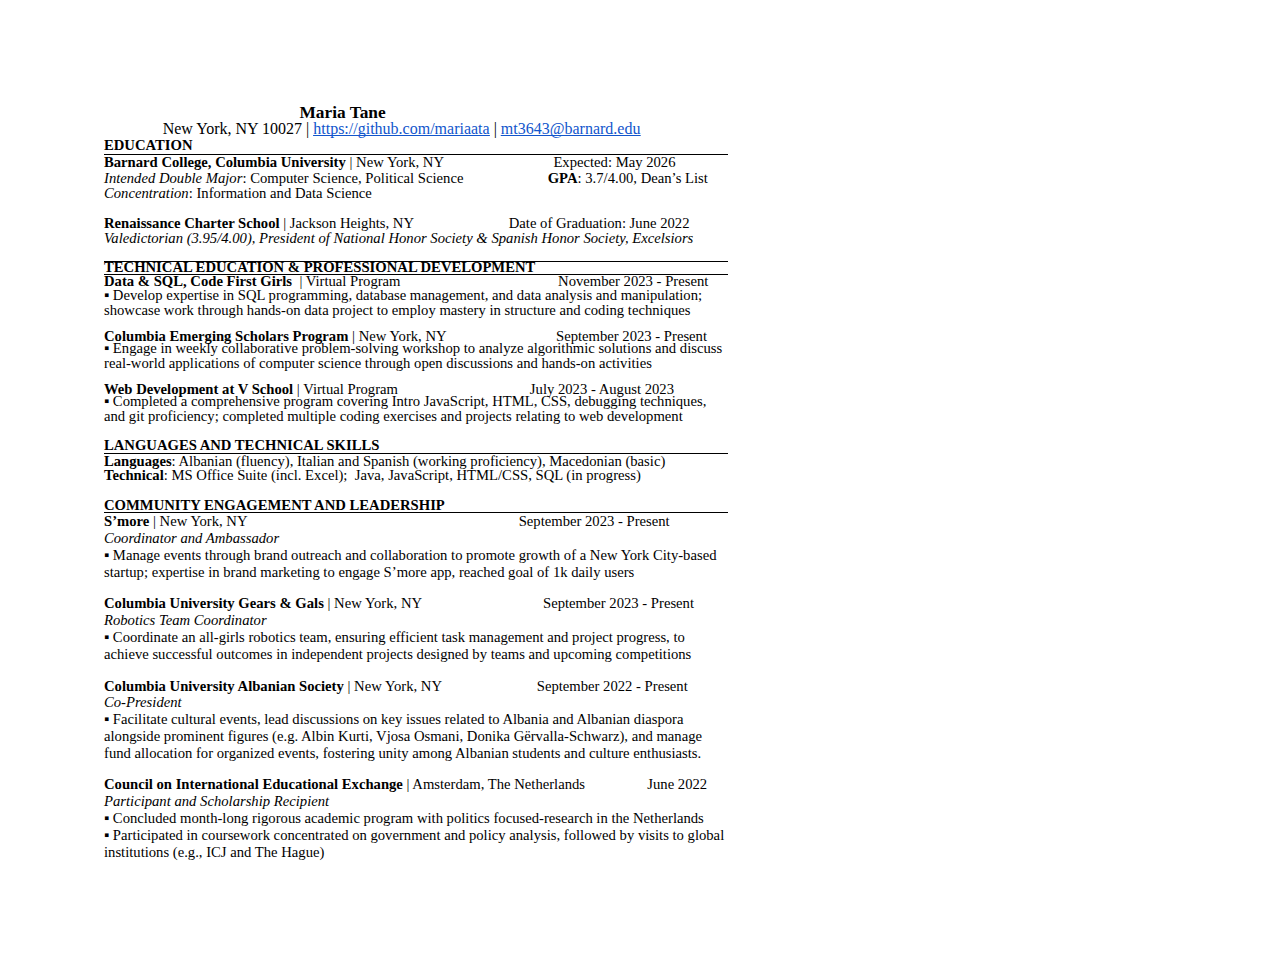
==== assets/Resume.html @ c88a1afb "Finished Portfolio" ====
<html><head><meta content="text/html; charset=UTF-8" http-equiv="content-type"><style type="text/css">ol{margin:0;padding:0}table td,table th{padding:0}.c5{background-color:#ffffff;padding-top:0pt;border-bottom-width:1pt;padding-bottom:0pt;line-height:1.0;border-bottom-style:solid;orphans:2;widows:2;text-align:left}.c7{background-color:#ffffff;padding-top:0pt;padding-bottom:0pt;line-height:0.5;page-break-after:avoid;orphans:2;widows:2;text-align:left;height:11pt}.c8{background-color:#ffffff;padding-top:0pt;padding-bottom:0pt;line-height:1.15;page-break-after:avoid;orphans:2;widows:2;text-align:left}.c14{-webkit-text-decoration-skip:none;color:#000000;text-decoration:underline;vertical-align:baseline;text-decoration-skip-ink:none;font-size:11pt;font-style:normal}.c17{padding-top:0pt;padding-bottom:0pt;line-height:1.05;page-break-after:avoid;orphans:2;widows:2;text-align:left}.c1{color:#000000;font-weight:400;text-decoration:none;vertical-align:baseline;font-size:11pt;font-family:"Times New Roman";font-style:italic}.c0{color:#000000;font-weight:400;text-decoration:none;vertical-align:baseline;font-size:11pt;font-family:"Times New Roman";font-style:normal}.c10{background-color:#ffffff;padding-top:0pt;padding-bottom:0pt;line-height:1.15;orphans:2;widows:2;text-align:left}.c2{color:#000000;font-weight:700;text-decoration:none;vertical-align:baseline;font-size:11pt;font-family:"Times New Roman";font-style:normal}.c9{padding-top:0pt;padding-bottom:0pt;line-height:1.0;orphans:2;widows:2;text-align:left}.c21{padding-top:0pt;padding-bottom:0pt;line-height:0.5;orphans:2;widows:2;text-align:left}.c23{padding-top:0pt;padding-bottom:0pt;line-height:0.85;orphans:2;widows:2;text-align:left}.c25{padding-top:0pt;padding-bottom:0pt;line-height:0.9;orphans:2;widows:2;text-align:left}.c12{padding-top:0pt;padding-bottom:0pt;line-height:0.6;orphans:2;widows:2;text-align:left}.c26{padding-top:0pt;padding-bottom:0pt;line-height:0.8;orphans:2;widows:2;text-align:left}.c20{padding-top:0pt;padding-bottom:0pt;line-height:1.05;orphans:2;widows:2;text-align:left}.c13{color:#000000;text-decoration:none;vertical-align:baseline;font-size:12pt;font-style:normal}.c22{color:#000000;text-decoration:none;vertical-align:baseline;font-size:13pt;font-style:normal}.c19{-webkit-text-decoration-skip:none;color:#1155cc;text-decoration:underline;text-decoration-skip-ink:none}.c4{font-family:"Times New Roman";font-style:italic;font-weight:400}.c11{border-bottom-width:1pt;border-bottom-style:solid}.c6{font-weight:400;font-family:"Times New Roman"}.c3{font-weight:700;font-family:"Times New Roman"}.c24{max-width:468pt;padding:72pt 72pt 72pt 72pt}.c27{color:inherit;text-decoration:inherit}.c16{height:11pt}.c15{background-color:#ffffff}.c18{font-size:12pt}.title{padding-top:0pt;color:#000000;font-size:26pt;padding-bottom:3pt;font-family:"Arial";line-height:1.15;page-break-after:avoid;orphans:2;widows:2;text-align:left}.subtitle{padding-top:0pt;color:#666666;font-size:15pt;padding-bottom:16pt;font-family:"Arial";line-height:1.15;page-break-after:avoid;orphans:2;widows:2;text-align:left}li{color:#000000;font-size:11pt;font-family:"Arial"}p{margin:0;color:#000000;font-size:11pt;font-family:"Arial"}h1{padding-top:20pt;color:#000000;font-size:20pt;padding-bottom:6pt;font-family:"Arial";line-height:1.15;page-break-after:avoid;orphans:2;widows:2;text-align:left}h2{padding-top:18pt;color:#000000;font-size:16pt;padding-bottom:6pt;font-family:"Arial";line-height:1.15;page-break-after:avoid;orphans:2;widows:2;text-align:left}h3{padding-top:16pt;color:#434343;font-size:14pt;padding-bottom:4pt;font-family:"Arial";line-height:1.15;page-break-after:avoid;orphans:2;widows:2;text-align:left}h4{padding-top:14pt;color:#666666;font-size:12pt;padding-bottom:4pt;font-family:"Arial";line-height:1.15;page-break-after:avoid;orphans:2;widows:2;text-align:left}h5{padding-top:12pt;color:#666666;font-size:11pt;padding-bottom:4pt;font-family:"Arial";line-height:1.15;page-break-after:avoid;orphans:2;widows:2;text-align:left}h6{padding-top:12pt;color:#666666;font-size:11pt;padding-bottom:4pt;font-family:"Arial";line-height:1.15;page-break-after:avoid;font-style:italic;orphans:2;widows:2;text-align:left}</style></head><body class="c15 c24 doc-content"><p class="c9"><span>&nbsp;&nbsp;&nbsp;&nbsp;&nbsp;&nbsp;&nbsp;&nbsp;&nbsp;&nbsp;&nbsp;&nbsp;&nbsp;&nbsp;&nbsp;&nbsp;&nbsp;&nbsp;&nbsp;&nbsp;&nbsp;&nbsp;&nbsp;&nbsp;&nbsp;&nbsp;&nbsp;&nbsp;&nbsp;&nbsp;&nbsp;&nbsp;&nbsp;&nbsp;&nbsp;&nbsp;&nbsp;&nbsp;&nbsp;&nbsp;&nbsp;&nbsp;&nbsp;&nbsp;&nbsp;&nbsp;&nbsp;&nbsp;</span><span class="c3 c22">Maria Tane</span></p><p class="c9"><span class="c6">&nbsp;&nbsp;&nbsp;&nbsp;&nbsp;&nbsp;&nbsp;&nbsp;&nbsp;&nbsp;&nbsp;&nbsp;&nbsp;&nbsp;&nbsp;&nbsp;</span><span class="c6 c18">New York, NY 10027 | </span><span class="c6 c18 c19"><a class="c27" href="https://www.google.com/url?q=https://github.com/mariaata&amp;sa=D&amp;source=editors&amp;ust=1705046904478660&amp;usg=AOvVaw22KFGKsXa3JeuvnY8wCWJN">https://github.com/mariaata</a></span><span class="c6 c18">&nbsp;| </span><span class="c19 c6 c18"><a class="c27" href="mailto:mt3643@barnard.edu">mt3643@barnard.edu</a></span></p><p class="c10 c11"><span class="c3">EDUCATION</span></p><p class="c15 c20"><span class="c3">Barnard College, Columbia University </span><span class="c0">| New York, NY &nbsp;&nbsp;&nbsp;&nbsp;&nbsp;&nbsp;&nbsp;&nbsp;&nbsp;&nbsp;&nbsp;&nbsp;&nbsp;&nbsp;&nbsp;&nbsp;&nbsp;&nbsp;&nbsp;&nbsp;&nbsp;&nbsp;&nbsp;&nbsp;&nbsp; &nbsp; &nbsp;Expected: May 2026</span></p><p class="c20 c15"><span class="c4">Intended Double Major</span><span class="c6">: Computer Science,</span><span class="c4">&nbsp;</span><span class="c6">Political Science&nbsp;&nbsp;&nbsp;&nbsp;&nbsp;&nbsp;&nbsp;&nbsp;&nbsp;&nbsp;&nbsp;&nbsp;&nbsp;&nbsp;&nbsp;&nbsp; &nbsp; &nbsp; &nbsp; </span><span class="c3">GPA</span><span class="c0">: 3.7/4.00, Dean&rsquo;s List</span></p><p class="c20 c15"><span class="c4">Concentration</span><span class="c6">: Information and Data Science</span><span class="c0">&nbsp;</span></p><p class="c17 c16 c15"><span class="c0"></span></p><p class="c15 c17"><span class="c3">Renaissance Charter School</span><span class="c0">&nbsp;| Jackson Heights, NY &nbsp;&nbsp;&nbsp;&nbsp;&nbsp;&nbsp;&nbsp;&nbsp;&nbsp;&nbsp;&nbsp;&nbsp;&nbsp;&nbsp;&nbsp;&nbsp;&nbsp;&nbsp;&nbsp;&nbsp;&nbsp;&nbsp;&nbsp;&nbsp;&nbsp;Date of Graduation: June 2022</span></p><p class="c17 c15"><span class="c1">Valedictorian (3.95/4.00), President of National Honor Society &amp; Spanish Honor Society, Excelsiors</span></p><p class="c5 c16"><span class="c2"></span></p><p class="c11 c15 c26"><span class="c2">TECHNICAL EDUCATION &amp; PROFESSIONAL DEVELOPMENT</span></p><p class="c25"><span class="c3">Data &amp; SQL, Code First Girls </span><span class="c6">&nbsp;| Virtual Program</span><span class="c3">&nbsp;&nbsp;&nbsp;&nbsp;&nbsp;&nbsp;&nbsp;&nbsp;&nbsp;&nbsp;&nbsp;&nbsp;&nbsp;&nbsp;&nbsp;&nbsp;&nbsp; &nbsp; &nbsp; &nbsp; &nbsp;&nbsp;&nbsp;&nbsp;&nbsp;&nbsp;&nbsp;&nbsp;&nbsp; &nbsp; &nbsp; &nbsp; &nbsp; &nbsp;</span><span class="c0">November 2023 - Present </span></p><p class="c9 c15"><span class="c0">&#9642; Develop expertise in SQL programming, database management, and data analysis and manipulation; showcase work through hands-on data project to employ mastery in structure and coding techniques </span></p><p class="c12 c16 c15"><span class="c0"></span></p><p class="c12"><span class="c3">Columbia Emerging Scholars Program</span><span class="c0">&nbsp;| New York, NY &nbsp; &nbsp; &nbsp;&nbsp;&nbsp;&nbsp;&nbsp;&nbsp;&nbsp;&nbsp;&nbsp;&nbsp;&nbsp;&nbsp;&nbsp;&nbsp;&nbsp;&nbsp;&nbsp; &nbsp; &nbsp; &nbsp; &nbsp;September 2023 - Present </span></p><p class="c9"><span class="c0">&#9642; Engage in weekly collaborative problem-solving workshop to analyze algorithmic solutions and discuss real-world applications of computer science through open discussions and hands-on activities</span></p><p class="c12 c16"><span class="c0"></span></p><p class="c12"><span class="c3">Web Development at V School </span><span class="c0">| Virtual Program &nbsp;&nbsp;&nbsp;&nbsp;&nbsp;&nbsp;&nbsp;&nbsp;&nbsp;&nbsp;&nbsp;&nbsp;&nbsp;&nbsp;&nbsp;&nbsp;&nbsp;&nbsp;&nbsp;&nbsp;&nbsp;&nbsp;&nbsp;&nbsp;&nbsp; &nbsp; &nbsp; &nbsp; &nbsp; &nbsp;July 2023 - August 2023&nbsp;&nbsp;&nbsp;&nbsp;&nbsp;&nbsp;&nbsp;&nbsp;</span></p><p class="c9 c15"><span class="c6">&#9642; Completed a comprehensive program covering Intro JavaScript, HTML, CSS, debugging techniques, and git proficiency; completed multiple coding exercises and projects relating to web development</span></p><p class="c9 c15 c16"><span class="c0"></span></p><p class="c5"><span class="c2">LANGUAGES AND TECHNICAL SKILLS</span></p><p class="c9"><span class="c3">Languages</span><span class="c0">: Albanian (fluency), Italian and Spanish (working proficiency), Macedonian (basic)</span></p><p class="c9"><span class="c3">Technical</span><span class="c6">: MS Office Suite (incl. Excel); &nbsp;Java, JavaScript, HTML/CSS, SQL (in progress)</span></p><p class="c16 c15 c23"><span class="c0"></span></p><p class="c5"><span class="c2">COMMUNITY ENGAGEMENT AND LEADERSHIP</span></p><p class="c10"><span class="c3">S&rsquo;more </span><span class="c6">| New York, NY</span><span class="c3">&nbsp;&nbsp;&nbsp;&nbsp;&nbsp;&nbsp;&nbsp;&nbsp;&nbsp;&nbsp;&nbsp;&nbsp;&nbsp;&nbsp;&nbsp;&nbsp;&nbsp; &nbsp; &nbsp; &nbsp; &nbsp;&nbsp;&nbsp;&nbsp;&nbsp;&nbsp;&nbsp;&nbsp;&nbsp;&nbsp;&nbsp;&nbsp;&nbsp;&nbsp;&nbsp;&nbsp;&nbsp;&nbsp;&nbsp;&nbsp;&nbsp;&nbsp;&nbsp;&nbsp;&nbsp; &nbsp; &nbsp; &nbsp; &nbsp;&nbsp;&nbsp;&nbsp;&nbsp;&nbsp;&nbsp;&nbsp;&nbsp; &nbsp; &nbsp; &nbsp; &nbsp; </span><span class="c6">September 2023 - Present</span></p><p class="c10"><span class="c1">Coordinator and Ambassador</span></p><p class="c8"><span class="c6">&#9642; Manage events through brand outreach and collaboration to promote growth of a New York City-based startup; expertise in brand marketing to engage S&rsquo;more app, reached goal of 1k daily users </span></p><p class="c21 c16 c15"><span class="c2"></span></p><p class="c10"><span class="c3">Columbia University Gears &amp; Gals </span><span class="c6">| New York, NY</span><span class="c3">&nbsp;&nbsp;&nbsp;&nbsp;&nbsp;&nbsp;&nbsp;&nbsp;&nbsp;&nbsp;&nbsp;&nbsp;&nbsp;&nbsp;&nbsp;&nbsp;&nbsp;&nbsp;&nbsp;&nbsp;&nbsp;&nbsp;&nbsp;&nbsp;&nbsp; &nbsp; &nbsp; &nbsp; &nbsp;</span><span class="c0">September 2023 - Present</span></p><p class="c10"><span class="c4">Robotics Team Coordinator </span><span class="c0">&nbsp;</span></p><p class="c8"><span class="c0">&#9642; Coordinate an all-girls robotics team, ensuring efficient task management and project progress, to achieve successful outcomes in independent projects designed by teams and upcoming competitions</span></p><p class="c7"><span class="c0"></span></p><p class="c8"><span class="c3">Columbia University Albanian Society</span><span class="c0">&nbsp;| New York, NY &nbsp;&nbsp;&nbsp;&nbsp;&nbsp;&nbsp;&nbsp;&nbsp;&nbsp;&nbsp;&nbsp;&nbsp;&nbsp;&nbsp;&nbsp;&nbsp;&nbsp; &nbsp; &nbsp; &nbsp; &nbsp;September 2022 - Present</span></p><p class="c10"><span class="c1">Co-President</span></p><p class="c10"><span class="c0">&#9642; Facilitate cultural events, lead discussions on key issues related to Albania and Albanian diaspora alongside prominent figures (e.g. Albin Kurti, Vjosa Osmani, Donika G&#1105;rvalla-Schwarz), and manage fund allocation for organized events, fostering unity among Albanian students and culture enthusiasts. </span></p><p class="c16 c15 c21"><span class="c0"></span></p><p class="c10"><span class="c3">Council on International Educational Exchange</span><span class="c0">&nbsp;| Amsterdam, The Netherlands&nbsp;&nbsp;&nbsp;&nbsp;&nbsp;&nbsp;&nbsp;&nbsp; &nbsp; &nbsp; &nbsp; &nbsp; June 2022</span></p><p class="c10"><span class="c4">Participant and Scholarship Recipient</span></p><p class="c10"><span class="c0">&#9642; Concluded month-long rigorous academic program with politics focused-research in the Netherlands</span></p><p class="c10"><span class="c6">&#9642; Participated in coursework concentrated on government and policy analysis, followed by visits to global institutions (e.g., ICJ and The Hague)</span></p></body></html>
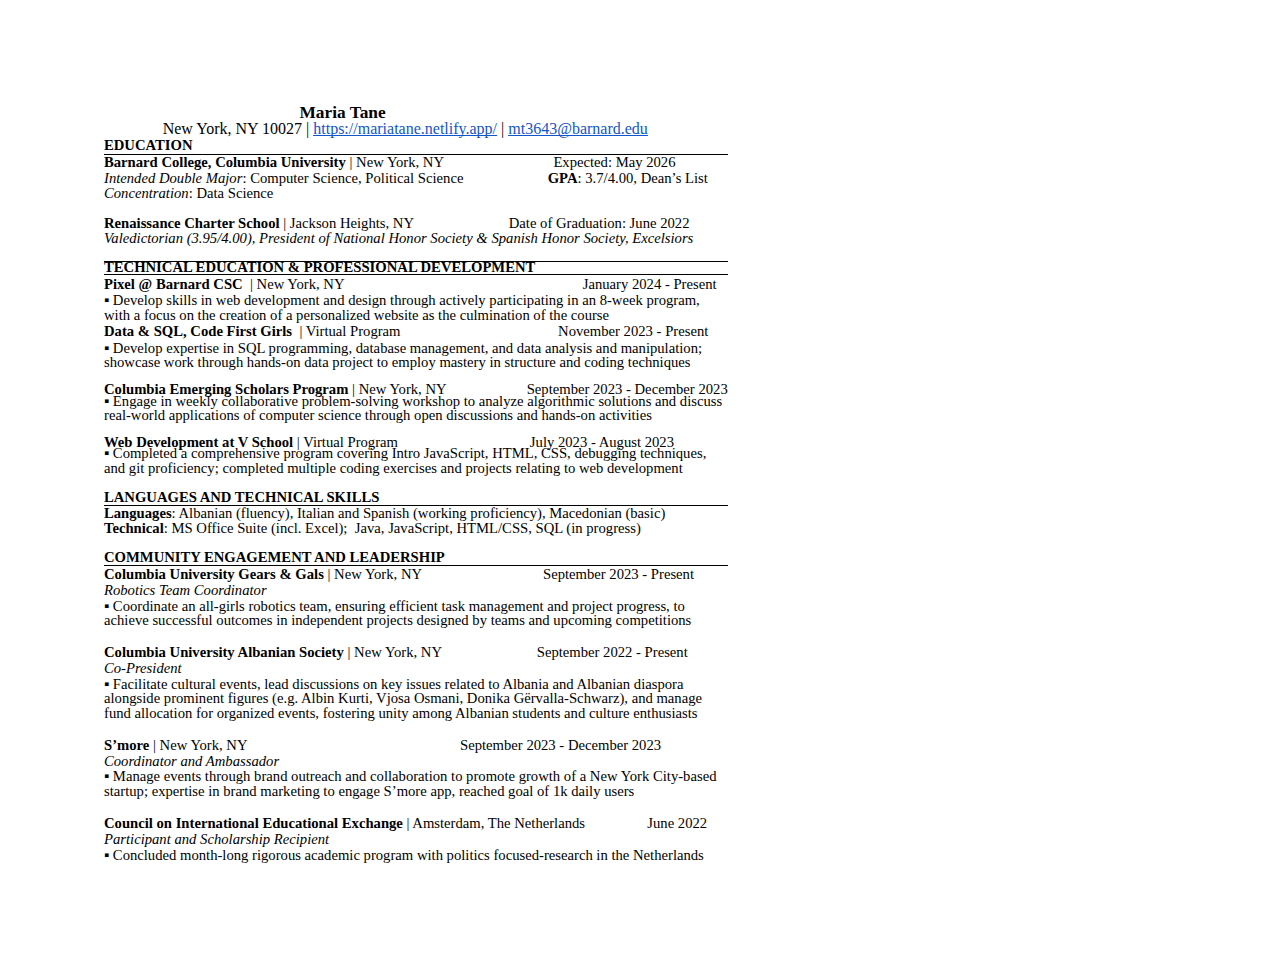
==== commit 6b1080b1: "Personal" ====
--- a/assets/Resume.html
+++ b/assets/Resume.html
@@ -1 +1 @@
-<html><head><meta content="text/html; charset=UTF-8" http-equiv="content-type"><style type="text/css">ol{margin:0;padding:0}table td,table th{padding:0}.c5{background-color:#ffffff;padding-top:0pt;border-bottom-width:1pt;padding-bottom:0pt;line-height:1.0;border-bottom-style:solid;orphans:2;widows:2;text-align:left}.c7{background-color:#ffffff;padding-top:0pt;padding-bottom:0pt;line-height:0.5;page-break-after:avoid;orphans:2;widows:2;text-align:left;height:11pt}.c8{background-color:#ffffff;padding-top:0pt;padding-bottom:0pt;line-height:1.15;page-break-after:avoid;orphans:2;widows:2;text-align:left}.c14{-webkit-text-decoration-skip:none;color:#000000;text-decoration:underline;vertical-align:baseline;text-decoration-skip-ink:none;font-size:11pt;font-style:normal}.c17{padding-top:0pt;padding-bottom:0pt;line-height:1.05;page-break-after:avoid;orphans:2;widows:2;text-align:left}.c1{color:#000000;font-weight:400;text-decoration:none;vertical-align:baseline;font-size:11pt;font-family:"Times New Roman";font-style:italic}.c0{color:#000000;font-weight:400;text-decoration:none;vertical-align:baseline;font-size:11pt;font-family:"Times New Roman";font-style:normal}.c10{background-color:#ffffff;padding-top:0pt;padding-bottom:0pt;line-height:1.15;orphans:2;widows:2;text-align:left}.c2{color:#000000;font-weight:700;text-decoration:none;vertical-align:baseline;font-size:11pt;font-family:"Times New Roman";font-style:normal}.c9{padding-top:0pt;padding-bottom:0pt;line-height:1.0;orphans:2;widows:2;text-align:left}.c21{padding-top:0pt;padding-bottom:0pt;line-height:0.5;orphans:2;widows:2;text-align:left}.c23{padding-top:0pt;padding-bottom:0pt;line-height:0.85;orphans:2;widows:2;text-align:left}.c25{padding-top:0pt;padding-bottom:0pt;line-height:0.9;orphans:2;widows:2;text-align:left}.c12{padding-top:0pt;padding-bottom:0pt;line-height:0.6;orphans:2;widows:2;text-align:left}.c26{padding-top:0pt;padding-bottom:0pt;line-height:0.8;orphans:2;widows:2;text-align:left}.c20{padding-top:0pt;padding-bottom:0pt;line-height:1.05;orphans:2;widows:2;text-align:left}.c13{color:#000000;text-decoration:none;vertical-align:baseline;font-size:12pt;font-style:normal}.c22{color:#000000;text-decoration:none;vertical-align:baseline;font-size:13pt;font-style:normal}.c19{-webkit-text-decoration-skip:none;color:#1155cc;text-decoration:underline;text-decoration-skip-ink:none}.c4{font-family:"Times New Roman";font-style:italic;font-weight:400}.c11{border-bottom-width:1pt;border-bottom-style:solid}.c6{font-weight:400;font-family:"Times New Roman"}.c3{font-weight:700;font-family:"Times New Roman"}.c24{max-width:468pt;padding:72pt 72pt 72pt 72pt}.c27{color:inherit;text-decoration:inherit}.c16{height:11pt}.c15{background-color:#ffffff}.c18{font-size:12pt}.title{padding-top:0pt;color:#000000;font-size:26pt;padding-bottom:3pt;font-family:"Arial";line-height:1.15;page-break-after:avoid;orphans:2;widows:2;text-align:left}.subtitle{padding-top:0pt;color:#666666;font-size:15pt;padding-bottom:16pt;font-family:"Arial";line-height:1.15;page-break-after:avoid;orphans:2;widows:2;text-align:left}li{color:#000000;font-size:11pt;font-family:"Arial"}p{margin:0;color:#000000;font-size:11pt;font-family:"Arial"}h1{padding-top:20pt;color:#000000;font-size:20pt;padding-bottom:6pt;font-family:"Arial";line-height:1.15;page-break-after:avoid;orphans:2;widows:2;text-align:left}h2{padding-top:18pt;color:#000000;font-size:16pt;padding-bottom:6pt;font-family:"Arial";line-height:1.15;page-break-after:avoid;orphans:2;widows:2;text-align:left}h3{padding-top:16pt;color:#434343;font-size:14pt;padding-bottom:4pt;font-family:"Arial";line-height:1.15;page-break-after:avoid;orphans:2;widows:2;text-align:left}h4{padding-top:14pt;color:#666666;font-size:12pt;padding-bottom:4pt;font-family:"Arial";line-height:1.15;page-break-after:avoid;orphans:2;widows:2;text-align:left}h5{padding-top:12pt;color:#666666;font-size:11pt;padding-bottom:4pt;font-family:"Arial";line-height:1.15;page-break-after:avoid;orphans:2;widows:2;text-align:left}h6{padding-top:12pt;color:#666666;font-size:11pt;padding-bottom:4pt;font-family:"Arial";line-height:1.15;page-break-after:avoid;font-style:italic;orphans:2;widows:2;text-align:left}</style></head><body class="c15 c24 doc-content"><p class="c9"><span>&nbsp;&nbsp;&nbsp;&nbsp;&nbsp;&nbsp;&nbsp;&nbsp;&nbsp;&nbsp;&nbsp;&nbsp;&nbsp;&nbsp;&nbsp;&nbsp;&nbsp;&nbsp;&nbsp;&nbsp;&nbsp;&nbsp;&nbsp;&nbsp;&nbsp;&nbsp;&nbsp;&nbsp;&nbsp;&nbsp;&nbsp;&nbsp;&nbsp;&nbsp;&nbsp;&nbsp;&nbsp;&nbsp;&nbsp;&nbsp;&nbsp;&nbsp;&nbsp;&nbsp;&nbsp;&nbsp;&nbsp;&nbsp;</span><span class="c3 c22">Maria Tane</span></p><p class="c9"><span class="c6">&nbsp;&nbsp;&nbsp;&nbsp;&nbsp;&nbsp;&nbsp;&nbsp;&nbsp;&nbsp;&nbsp;&nbsp;&nbsp;&nbsp;&nbsp;&nbsp;</span><span class="c6 c18">New York, NY 10027 | </span><span class="c6 c18 c19"><a class="c27" href="https://www.google.com/url?q=https://github.com/mariaata&amp;sa=D&amp;source=editors&amp;ust=1705046904478660&amp;usg=AOvVaw22KFGKsXa3JeuvnY8wCWJN">https://github.com/mariaata</a></span><span class="c6 c18">&nbsp;| </span><span class="c19 c6 c18"><a class="c27" href="mailto:mt3643@barnard.edu">mt3643@barnard.edu</a></span></p><p class="c10 c11"><span class="c3">EDUCATION</span></p><p class="c15 c20"><span class="c3">Barnard College, Columbia University </span><span class="c0">| New York, NY &nbsp;&nbsp;&nbsp;&nbsp;&nbsp;&nbsp;&nbsp;&nbsp;&nbsp;&nbsp;&nbsp;&nbsp;&nbsp;&nbsp;&nbsp;&nbsp;&nbsp;&nbsp;&nbsp;&nbsp;&nbsp;&nbsp;&nbsp;&nbsp;&nbsp; &nbsp; &nbsp;Expected: May 2026</span></p><p class="c20 c15"><span class="c4">Intended Double Major</span><span class="c6">: Computer Science,</span><span class="c4">&nbsp;</span><span class="c6">Political Science&nbsp;&nbsp;&nbsp;&nbsp;&nbsp;&nbsp;&nbsp;&nbsp;&nbsp;&nbsp;&nbsp;&nbsp;&nbsp;&nbsp;&nbsp;&nbsp; &nbsp; &nbsp; &nbsp; </span><span class="c3">GPA</span><span class="c0">: 3.7/4.00, Dean&rsquo;s List</span></p><p class="c20 c15"><span class="c4">Concentration</span><span class="c6">: Information and Data Science</span><span class="c0">&nbsp;</span></p><p class="c17 c16 c15"><span class="c0"></span></p><p class="c15 c17"><span class="c3">Renaissance Charter School</span><span class="c0">&nbsp;| Jackson Heights, NY &nbsp;&nbsp;&nbsp;&nbsp;&nbsp;&nbsp;&nbsp;&nbsp;&nbsp;&nbsp;&nbsp;&nbsp;&nbsp;&nbsp;&nbsp;&nbsp;&nbsp;&nbsp;&nbsp;&nbsp;&nbsp;&nbsp;&nbsp;&nbsp;&nbsp;Date of Graduation: June 2022</span></p><p class="c17 c15"><span class="c1">Valedictorian (3.95/4.00), President of National Honor Society &amp; Spanish Honor Society, Excelsiors</span></p><p class="c5 c16"><span class="c2"></span></p><p class="c11 c15 c26"><span class="c2">TECHNICAL EDUCATION &amp; PROFESSIONAL DEVELOPMENT</span></p><p class="c25"><span class="c3">Data &amp; SQL, Code First Girls </span><span class="c6">&nbsp;| Virtual Program</span><span class="c3">&nbsp;&nbsp;&nbsp;&nbsp;&nbsp;&nbsp;&nbsp;&nbsp;&nbsp;&nbsp;&nbsp;&nbsp;&nbsp;&nbsp;&nbsp;&nbsp;&nbsp; &nbsp; &nbsp; &nbsp; &nbsp;&nbsp;&nbsp;&nbsp;&nbsp;&nbsp;&nbsp;&nbsp;&nbsp; &nbsp; &nbsp; &nbsp; &nbsp; &nbsp;</span><span class="c0">November 2023 - Present </span></p><p class="c9 c15"><span class="c0">&#9642; Develop expertise in SQL programming, database management, and data analysis and manipulation; showcase work through hands-on data project to employ mastery in structure and coding techniques </span></p><p class="c12 c16 c15"><span class="c0"></span></p><p class="c12"><span class="c3">Columbia Emerging Scholars Program</span><span class="c0">&nbsp;| New York, NY &nbsp; &nbsp; &nbsp;&nbsp;&nbsp;&nbsp;&nbsp;&nbsp;&nbsp;&nbsp;&nbsp;&nbsp;&nbsp;&nbsp;&nbsp;&nbsp;&nbsp;&nbsp;&nbsp; &nbsp; &nbsp; &nbsp; &nbsp;September 2023 - Present </span></p><p class="c9"><span class="c0">&#9642; Engage in weekly collaborative problem-solving workshop to analyze algorithmic solutions and discuss real-world applications of computer science through open discussions and hands-on activities</span></p><p class="c12 c16"><span class="c0"></span></p><p class="c12"><span class="c3">Web Development at V School </span><span class="c0">| Virtual Program &nbsp;&nbsp;&nbsp;&nbsp;&nbsp;&nbsp;&nbsp;&nbsp;&nbsp;&nbsp;&nbsp;&nbsp;&nbsp;&nbsp;&nbsp;&nbsp;&nbsp;&nbsp;&nbsp;&nbsp;&nbsp;&nbsp;&nbsp;&nbsp;&nbsp; &nbsp; &nbsp; &nbsp; &nbsp; &nbsp;July 2023 - August 2023&nbsp;&nbsp;&nbsp;&nbsp;&nbsp;&nbsp;&nbsp;&nbsp;</span></p><p class="c9 c15"><span class="c6">&#9642; Completed a comprehensive program covering Intro JavaScript, HTML, CSS, debugging techniques, and git proficiency; completed multiple coding exercises and projects relating to web development</span></p><p class="c9 c15 c16"><span class="c0"></span></p><p class="c5"><span class="c2">LANGUAGES AND TECHNICAL SKILLS</span></p><p class="c9"><span class="c3">Languages</span><span class="c0">: Albanian (fluency), Italian and Spanish (working proficiency), Macedonian (basic)</span></p><p class="c9"><span class="c3">Technical</span><span class="c6">: MS Office Suite (incl. Excel); &nbsp;Java, JavaScript, HTML/CSS, SQL (in progress)</span></p><p class="c16 c15 c23"><span class="c0"></span></p><p class="c5"><span class="c2">COMMUNITY ENGAGEMENT AND LEADERSHIP</span></p><p class="c10"><span class="c3">S&rsquo;more </span><span class="c6">| New York, NY</span><span class="c3">&nbsp;&nbsp;&nbsp;&nbsp;&nbsp;&nbsp;&nbsp;&nbsp;&nbsp;&nbsp;&nbsp;&nbsp;&nbsp;&nbsp;&nbsp;&nbsp;&nbsp; &nbsp; &nbsp; &nbsp; &nbsp;&nbsp;&nbsp;&nbsp;&nbsp;&nbsp;&nbsp;&nbsp;&nbsp;&nbsp;&nbsp;&nbsp;&nbsp;&nbsp;&nbsp;&nbsp;&nbsp;&nbsp;&nbsp;&nbsp;&nbsp;&nbsp;&nbsp;&nbsp;&nbsp; &nbsp; &nbsp; &nbsp; &nbsp;&nbsp;&nbsp;&nbsp;&nbsp;&nbsp;&nbsp;&nbsp;&nbsp; &nbsp; &nbsp; &nbsp; &nbsp; </span><span class="c6">September 2023 - Present</span></p><p class="c10"><span class="c1">Coordinator and Ambassador</span></p><p class="c8"><span class="c6">&#9642; Manage events through brand outreach and collaboration to promote growth of a New York City-based startup; expertise in brand marketing to engage S&rsquo;more app, reached goal of 1k daily users </span></p><p class="c21 c16 c15"><span class="c2"></span></p><p class="c10"><span class="c3">Columbia University Gears &amp; Gals </span><span class="c6">| New York, NY</span><span class="c3">&nbsp;&nbsp;&nbsp;&nbsp;&nbsp;&nbsp;&nbsp;&nbsp;&nbsp;&nbsp;&nbsp;&nbsp;&nbsp;&nbsp;&nbsp;&nbsp;&nbsp;&nbsp;&nbsp;&nbsp;&nbsp;&nbsp;&nbsp;&nbsp;&nbsp; &nbsp; &nbsp; &nbsp; &nbsp;</span><span class="c0">September 2023 - Present</span></p><p class="c10"><span class="c4">Robotics Team Coordinator </span><span class="c0">&nbsp;</span></p><p class="c8"><span class="c0">&#9642; Coordinate an all-girls robotics team, ensuring efficient task management and project progress, to achieve successful outcomes in independent projects designed by teams and upcoming competitions</span></p><p class="c7"><span class="c0"></span></p><p class="c8"><span class="c3">Columbia University Albanian Society</span><span class="c0">&nbsp;| New York, NY &nbsp;&nbsp;&nbsp;&nbsp;&nbsp;&nbsp;&nbsp;&nbsp;&nbsp;&nbsp;&nbsp;&nbsp;&nbsp;&nbsp;&nbsp;&nbsp;&nbsp; &nbsp; &nbsp; &nbsp; &nbsp;September 2022 - Present</span></p><p class="c10"><span class="c1">Co-President</span></p><p class="c10"><span class="c0">&#9642; Facilitate cultural events, lead discussions on key issues related to Albania and Albanian diaspora alongside prominent figures (e.g. Albin Kurti, Vjosa Osmani, Donika G&#1105;rvalla-Schwarz), and manage fund allocation for organized events, fostering unity among Albanian students and culture enthusiasts. </span></p><p class="c16 c15 c21"><span class="c0"></span></p><p class="c10"><span class="c3">Council on International Educational Exchange</span><span class="c0">&nbsp;| Amsterdam, The Netherlands&nbsp;&nbsp;&nbsp;&nbsp;&nbsp;&nbsp;&nbsp;&nbsp; &nbsp; &nbsp; &nbsp; &nbsp; June 2022</span></p><p class="c10"><span class="c4">Participant and Scholarship Recipient</span></p><p class="c10"><span class="c0">&#9642; Concluded month-long rigorous academic program with politics focused-research in the Netherlands</span></p><p class="c10"><span class="c6">&#9642; Participated in coursework concentrated on government and policy analysis, followed by visits to global institutions (e.g., ICJ and The Hague)</span></p></body></html>+<html><head><meta content="text/html; charset=UTF-8" http-equiv="content-type"><style type="text/css">ol{margin:0;padding:0}table td,table th{padding:0}.c6{background-color:#ffffff;padding-top:0pt;border-bottom-width:1pt;padding-bottom:0pt;line-height:1.0;border-bottom-style:solid;orphans:2;widows:2;text-align:left}.c24{padding-top:0pt;border-bottom-width:1pt;padding-bottom:0pt;line-height:0.8;border-bottom-style:solid;orphans:2;widows:2;text-align:left}.c19{padding-top:0pt;border-bottom-width:1pt;padding-bottom:0pt;line-height:1.15;border-bottom-style:solid;orphans:2;widows:2;text-align:left}.c0{background-color:#ffffff;padding-top:0.9pt;padding-bottom:0pt;line-height:1.0;page-break-after:avoid;orphans:2;widows:2;text-align:left}.c1{-webkit-text-decoration-skip:none;color:#1155cc;font-weight:400;text-decoration:underline;text-decoration-skip-ink:none;font-size:12pt;font-family:"Times New Roman"}.c4{background-color:#ffffff;padding-top:0.9pt;padding-bottom:0pt;line-height:1.0;orphans:2;widows:2;text-align:left}.c3{color:#000000;font-weight:400;text-decoration:none;vertical-align:baseline;font-size:11pt;font-family:"Times New Roman";font-style:normal}.c7{background-color:#ffffff;padding-top:0pt;padding-bottom:0pt;line-height:1.05;orphans:2;widows:2;text-align:left}.c21{-webkit-text-decoration-skip:none;color:#000000;text-decoration:underline;vertical-align:baseline;text-decoration-skip-ink:none;font-size:11pt;font-style:normal}.c13{padding-top:1.3pt;padding-bottom:0pt;line-height:1.0;orphans:2;widows:2;text-align:left}.c11{padding-top:0pt;padding-bottom:0pt;line-height:1.0;orphans:2;widows:2;text-align:left}.c9{padding-top:0pt;padding-bottom:0pt;line-height:0.6;orphans:2;widows:2;text-align:left}.c25{padding-top:0pt;padding-bottom:0pt;line-height:0.85;orphans:2;widows:2;text-align:left}.c14{color:#000000;text-decoration:none;vertical-align:baseline;font-size:11pt;font-style:normal}.c15{color:#000000;text-decoration:none;vertical-align:baseline;font-size:11pt}.c22{color:#000000;text-decoration:none;vertical-align:baseline;font-style:normal}.c2{font-family:"Times New Roman";font-style:italic;font-weight:400}.c8{font-weight:700;font-family:"Times New Roman"}.c12{font-weight:400;font-family:"Times New Roman"}.c5{color:inherit;text-decoration:inherit}.c17{max-width:468pt;padding:72pt 72pt 72pt 72pt}.c20{font-size:12pt}.c10{page-break-after:avoid}.c16{background-color:#ffffff}.c23{font-size:13pt}.c18{height:11pt}.title{padding-top:0pt;color:#000000;font-size:26pt;padding-bottom:3pt;font-family:"Arial";line-height:1.15;page-break-after:avoid;orphans:2;widows:2;text-align:left}.subtitle{padding-top:0pt;color:#666666;font-size:15pt;padding-bottom:16pt;font-family:"Arial";line-height:1.15;page-break-after:avoid;orphans:2;widows:2;text-align:left}li{color:#000000;font-size:11pt;font-family:"Arial"}p{margin:0;color:#000000;font-size:11pt;font-family:"Arial"}h1{padding-top:20pt;color:#000000;font-size:20pt;padding-bottom:6pt;font-family:"Arial";line-height:1.15;page-break-after:avoid;orphans:2;widows:2;text-align:left}h2{padding-top:18pt;color:#000000;font-size:16pt;padding-bottom:6pt;font-family:"Arial";line-height:1.15;page-break-after:avoid;orphans:2;widows:2;text-align:left}h3{padding-top:16pt;color:#434343;font-size:14pt;padding-bottom:4pt;font-family:"Arial";line-height:1.15;page-break-after:avoid;orphans:2;widows:2;text-align:left}h4{padding-top:14pt;color:#666666;font-size:12pt;padding-bottom:4pt;font-family:"Arial";line-height:1.15;page-break-after:avoid;orphans:2;widows:2;text-align:left}h5{padding-top:12pt;color:#666666;font-size:11pt;padding-bottom:4pt;font-family:"Arial";line-height:1.15;page-break-after:avoid;orphans:2;widows:2;text-align:left}h6{padding-top:12pt;color:#666666;font-size:11pt;padding-bottom:4pt;font-family:"Arial";line-height:1.15;page-break-after:avoid;font-style:italic;orphans:2;widows:2;text-align:left}</style></head><body class="c16 c17 doc-content"><p class="c11"><span>&nbsp;&nbsp;&nbsp;&nbsp;&nbsp;&nbsp;&nbsp;&nbsp;&nbsp;&nbsp;&nbsp;&nbsp;&nbsp;&nbsp;&nbsp;&nbsp;&nbsp;&nbsp;&nbsp;&nbsp;&nbsp;&nbsp;&nbsp;&nbsp;&nbsp;&nbsp;&nbsp;&nbsp;&nbsp;&nbsp;&nbsp;&nbsp;&nbsp;&nbsp;&nbsp;&nbsp;&nbsp;&nbsp;&nbsp;&nbsp;&nbsp;&nbsp;&nbsp;&nbsp;&nbsp;&nbsp;&nbsp;&nbsp;</span><span class="c22 c8 c23">Maria Tane</span></p><p class="c11"><span class="c12">&nbsp;&nbsp;&nbsp;&nbsp;&nbsp;&nbsp;&nbsp;&nbsp;&nbsp;&nbsp;&nbsp;&nbsp;&nbsp;&nbsp;&nbsp;&nbsp;</span><span class="c12 c20">New York, NY 10027 | </span><span class="c1"><a class="c5" href="https://www.google.com/url?q=https://mariatane.netlify.app/&amp;sa=D&amp;source=editors&amp;ust=1705279071799632&amp;usg=AOvVaw22dm5W1q14FpADgZ7Z4Ox0">https://mariatane.netlify.app/</a></span><span class="c12 c20">&nbsp;| </span><span class="c1"><a class="c5" href="mailto:mt3643@barnard.edu">mt3643@barnard.edu</a></span></p><p class="c16 c19"><span class="c8">EDUCATION</span></p><p class="c7"><span class="c8">Barnard College, Columbia University </span><span class="c3">| New York, NY &nbsp;&nbsp;&nbsp;&nbsp;&nbsp;&nbsp;&nbsp;&nbsp;&nbsp;&nbsp;&nbsp;&nbsp;&nbsp;&nbsp;&nbsp;&nbsp;&nbsp;&nbsp;&nbsp;&nbsp;&nbsp;&nbsp;&nbsp;&nbsp;&nbsp; &nbsp; &nbsp;Expected: May 2026</span></p><p class="c7"><span class="c2">Intended Double Major</span><span class="c12">: Computer Science,</span><span class="c2">&nbsp;</span><span class="c12">Political Science&nbsp;&nbsp;&nbsp;&nbsp;&nbsp;&nbsp;&nbsp;&nbsp;&nbsp;&nbsp;&nbsp;&nbsp;&nbsp;&nbsp;&nbsp;&nbsp; &nbsp; &nbsp; &nbsp; </span><span class="c8">GPA</span><span class="c3">: 3.7/4.00, Dean&rsquo;s List</span></p><p class="c7"><span class="c2">Concentration</span><span class="c12">: Data Science</span><span class="c3">&nbsp;</span></p><p class="c7 c10 c18"><span class="c3"></span></p><p class="c7 c10"><span class="c8">Renaissance Charter School</span><span class="c3">&nbsp;| Jackson Heights, NY &nbsp;&nbsp;&nbsp;&nbsp;&nbsp;&nbsp;&nbsp;&nbsp;&nbsp;&nbsp;&nbsp;&nbsp;&nbsp;&nbsp;&nbsp;&nbsp;&nbsp;&nbsp;&nbsp;&nbsp;&nbsp;&nbsp;&nbsp;&nbsp;&nbsp;Date of Graduation: June 2022</span></p><p class="c7 c10"><span class="c2 c15">Valedictorian (3.95/4.00), President of National Honor Society &amp; Spanish Honor Society, Excelsiors</span></p><p class="c6 c18"><span class="c14 c8"></span></p><p class="c16 c24"><span class="c14 c8">TECHNICAL EDUCATION &amp; PROFESSIONAL DEVELOPMENT</span></p><p class="c13"><span class="c8">Pixel @ Barnard CSC </span><span class="c12">&nbsp;| New York, NY</span><span class="c8">&nbsp;&nbsp;&nbsp;&nbsp;&nbsp;&nbsp;&nbsp;&nbsp;&nbsp;&nbsp;&nbsp;&nbsp;&nbsp;&nbsp;&nbsp;&nbsp;&nbsp; &nbsp; &nbsp; &nbsp; &nbsp;&nbsp;&nbsp;&nbsp;&nbsp;&nbsp;&nbsp;&nbsp;&nbsp; &nbsp; &nbsp; &nbsp; &nbsp; &nbsp;&nbsp;&nbsp;&nbsp;&nbsp;&nbsp;&nbsp;&nbsp;&nbsp; &nbsp; &nbsp; &nbsp; &nbsp; &nbsp; &nbsp; &nbsp;</span><span class="c3">January 2024 - Present </span></p><p class="c13 c16"><span class="c3">&#9642; Develop skills in web development and design through actively participating in an 8-week program, with a focus on the creation of a personalized website as the culmination of the course</span></p><p class="c13"><span class="c8">Data &amp; SQL, Code First Girls </span><span class="c12">&nbsp;| Virtual Program</span><span class="c8">&nbsp;&nbsp;&nbsp;&nbsp;&nbsp;&nbsp;&nbsp;&nbsp;&nbsp;&nbsp;&nbsp;&nbsp;&nbsp;&nbsp;&nbsp;&nbsp;&nbsp; &nbsp; &nbsp; &nbsp; &nbsp;&nbsp;&nbsp;&nbsp;&nbsp;&nbsp;&nbsp;&nbsp;&nbsp; &nbsp; &nbsp; &nbsp; &nbsp; &nbsp;</span><span class="c3">November 2023 - Present </span></p><p class="c13 c16"><span class="c3">&#9642; Develop expertise in SQL programming, database management, and data analysis and manipulation; showcase work through hands-on data project to employ mastery in structure and coding techniques </span></p><p class="c9 c16 c18"><span class="c3"></span></p><p class="c9"><span class="c8">Columbia Emerging Scholars Program</span><span class="c3">&nbsp;| New York, NY &nbsp; &nbsp; &nbsp;&nbsp;&nbsp;&nbsp;&nbsp;&nbsp;&nbsp;&nbsp;&nbsp; &nbsp; &nbsp; &nbsp; &nbsp;September 2023 - December 2023 </span></p><p class="c11"><span class="c3">&#9642; Engage in weekly collaborative problem-solving workshop to analyze algorithmic solutions and discuss real-world applications of computer science through open discussions and hands-on activities</span></p><p class="c9 c18"><span class="c3"></span></p><p class="c9"><span class="c8">Web Development at V School </span><span class="c3">| Virtual Program &nbsp;&nbsp;&nbsp;&nbsp;&nbsp;&nbsp;&nbsp;&nbsp;&nbsp;&nbsp;&nbsp;&nbsp;&nbsp;&nbsp;&nbsp;&nbsp;&nbsp;&nbsp;&nbsp;&nbsp;&nbsp;&nbsp;&nbsp;&nbsp;&nbsp; &nbsp; &nbsp; &nbsp; &nbsp; &nbsp;July 2023 - August 2023&nbsp;&nbsp;&nbsp;&nbsp;&nbsp;&nbsp;&nbsp;&nbsp;</span></p><p class="c11 c16"><span class="c12">&#9642; Completed a comprehensive program covering Intro JavaScript, HTML, CSS, debugging techniques, and git proficiency; completed multiple coding exercises and projects relating to web development</span></p><p class="c11 c16 c18"><span class="c3"></span></p><p class="c6"><span class="c14 c8">LANGUAGES AND TECHNICAL SKILLS</span></p><p class="c11"><span class="c8">Languages</span><span class="c3">: Albanian (fluency), Italian and Spanish (working proficiency), Macedonian (basic)</span></p><p class="c11"><span class="c8">Technical</span><span class="c12">: MS Office Suite (incl. Excel); &nbsp;Java, JavaScript, HTML/CSS, SQL (in progress)</span></p><p class="c16 c18 c25"><span class="c3"></span></p><p class="c6"><span class="c14 c8">COMMUNITY ENGAGEMENT AND LEADERSHIP</span></p><p class="c4"><span class="c8">Columbia University Gears &amp; Gals </span><span class="c12">| New York, NY</span><span class="c8">&nbsp;&nbsp;&nbsp;&nbsp;&nbsp;&nbsp;&nbsp;&nbsp;&nbsp;&nbsp;&nbsp;&nbsp;&nbsp;&nbsp;&nbsp;&nbsp;&nbsp;&nbsp;&nbsp;&nbsp;&nbsp;&nbsp;&nbsp;&nbsp;&nbsp; &nbsp; &nbsp; &nbsp; &nbsp;</span><span class="c3">September 2023 - Present</span></p><p class="c4"><span class="c2">Robotics Team Coordinator </span><span class="c3">&nbsp;</span></p><p class="c0"><span class="c3">&#9642; Coordinate an all-girls robotics team, ensuring efficient task management and project progress, to achieve successful outcomes in independent projects designed by teams and upcoming competitions</span></p><p class="c0 c18"><span class="c14 c8"></span></p><p class="c0"><span class="c8">Columbia University Albanian Society</span><span class="c3">&nbsp;| New York, NY &nbsp;&nbsp;&nbsp;&nbsp;&nbsp;&nbsp;&nbsp;&nbsp;&nbsp;&nbsp;&nbsp;&nbsp;&nbsp;&nbsp;&nbsp;&nbsp;&nbsp; &nbsp; &nbsp; &nbsp; &nbsp;September 2022 - Present</span></p><p class="c4"><span class="c15 c2">Co-President</span></p><p class="c4"><span class="c3">&#9642; Facilitate cultural events, lead discussions on key issues related to Albania and Albanian diaspora alongside prominent figures (e.g. Albin Kurti, Vjosa Osmani, Donika G&#1105;rvalla-Schwarz), and manage fund allocation for organized events, fostering unity among Albanian students and culture enthusiasts </span></p><p class="c4 c18"><span class="c8 c14"></span></p><p class="c4"><span class="c8">S&rsquo;more </span><span class="c12">| New York, NY</span><span class="c8">&nbsp;&nbsp;&nbsp;&nbsp;&nbsp;&nbsp;&nbsp;&nbsp;&nbsp;&nbsp;&nbsp;&nbsp;&nbsp;&nbsp;&nbsp;&nbsp;&nbsp; &nbsp; &nbsp; &nbsp; &nbsp;&nbsp;&nbsp;&nbsp;&nbsp;&nbsp;&nbsp;&nbsp;&nbsp;&nbsp;&nbsp;&nbsp;&nbsp;&nbsp;&nbsp;&nbsp;&nbsp;&nbsp;&nbsp;&nbsp;&nbsp;&nbsp;&nbsp;&nbsp;&nbsp; &nbsp; &nbsp; &nbsp; &nbsp; </span><span class="c12">September 2023 - December 2023</span></p><p class="c4"><span class="c15 c2">Coordinator and Ambassador</span></p><p class="c4"><span class="c12">&#9642; Manage events through brand outreach and collaboration to promote growth of a New York City-based startup; expertise in brand marketing to engage S&rsquo;more app, reached goal of 1k daily users </span></p><p class="c4 c18"><span class="c14 c8"></span></p><p class="c4"><span class="c8">Council on International Educational Exchange</span><span class="c3">&nbsp;| Amsterdam, The Netherlands&nbsp;&nbsp;&nbsp;&nbsp;&nbsp;&nbsp;&nbsp;&nbsp; &nbsp; &nbsp; &nbsp; &nbsp; June 2022</span></p><p class="c4"><span class="c2">Participant and Scholarship Recipient</span></p><p class="c4"><span class="c12">&#9642; Concluded month-long rigorous academic program with politics focused-research in the Netherlands</span></p></body></html>